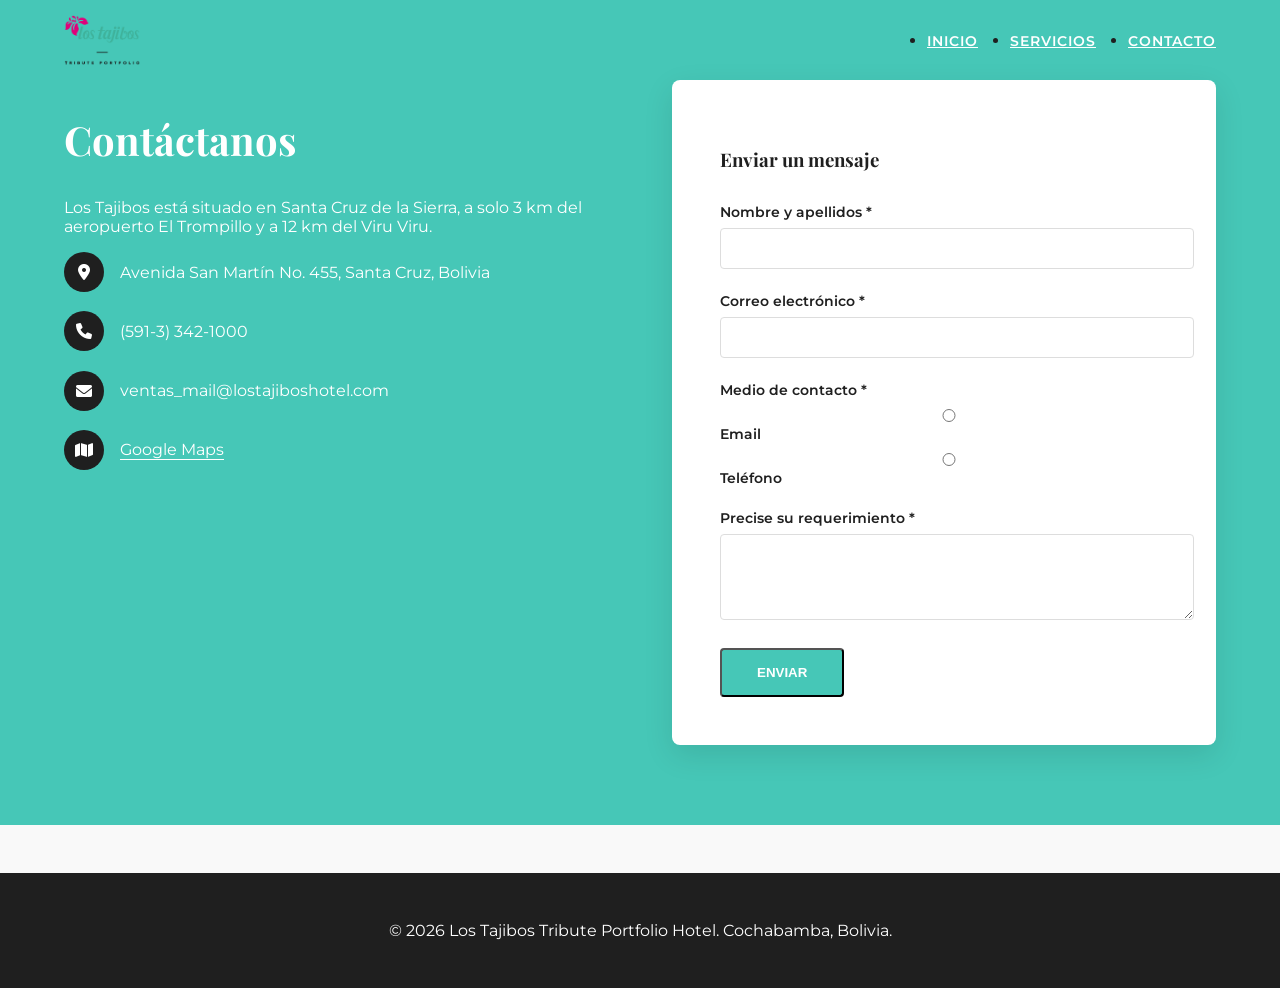
==== contacto.html @ dcb565dd "contact page" ====
<!DOCTYPE html>
<html lang="es">
<head>
    <meta charset="UTF-8">
    <meta name="viewport" content="width=device-width, initial-scale=1.0">
    <title>Contacto | Los Tajibos Hotel</title>
    <link href="https://fonts.googleapis.com/css2?family=Montserrat:wght@400;600&family=Playfair+Display:wght@700&display=swap" rel="stylesheet">
    <link rel="stylesheet" href="https://cdnjs.cloudflare.com/ajax/libs/font-awesome/6.0.0/css/all.min.css">
    <link rel="stylesheet" href="css/style.css">
</head>
<body>
    <header class="header" id="header">
        <nav class="nav container">
            <a href="index.html" class="nav__logo">
                <img src="images/logo-tajibos.png" alt="Logo Los Tajibos">
            </a>
            <ul class="nav__list" id="nav-menu">
                <li><a href="index.html" class="nav__link">Inicio</a></li>
                <li><a href="servicios.html" class="nav__link">Servicios</a></li>
                <li><a href="contacto.html" class="nav__link active">Contacto</a></li>
            </ul>
            <div class="nav__toggle" id="nav-toggle"><i class="fas fa-bars"></i></div>
        </nav>
    </header>

    <main class="contact-page">
        <section class="contact-hero section-padding">
            <div class="container contact-grid">
                <div class="contact-info">
                    <h2 class="contact-info__title">Contáctanos</h2>
                    <p>Los Tajibos está situado en Santa Cruz de la Sierra, a solo 3 km del aeropuerto El Trompillo y a 12 km del Viru Viru.</p>
                    
                    <ul class="contact-info__list">
                        <li><i class="fas fa-map-marker-alt"></i> Avenida San Martín No. 455, Santa Cruz, Bolivia</li>
                        <li><i class="fas fa-phone"></i> (591-3) 342-1000</li>
                        <li><i class="fas fa-envelope"></i> ventas_mail@lostajiboshotel.com</li>
                        <li><i class="fas fa-map"></i> <a href="#">Google Maps</a></li>
                    </ul>
                </div>

                <div class="contact-card">
                    <h3>Enviar un mensaje</h3>
                    <form id="contact-form" class="contact-form">
                        <div class="form__group">
                            <label for="nombre">Nombre y apellidos *</label>
                            <input type="text" id="nombre" name="nombre" required>
                        </div>
                        <div class="form__group">
                            <label for="email">Correo electrónico *</label>
                            <input type="email" id="email" name="email" required>
                        </div>
                        <div class="form__group">
                            <label>Medio de contacto *</label>
                            <div class="form__radio">
                                <input type="radio" name="medio" value="email" id="r-email"> <label for="r-email">Email</label>
                                <input type="radio" name="medio" value="tel" id="r-tel"> <label for="r-tel">Teléfono</label>
                            </div>
                        </div>
                        <div class="form__group">
                            <label for="mensaje">Precise su requerimiento *</label>
                            <textarea id="mensaje" rows="4" required></textarea>
                        </div>
                        <button type="submit" class="btn btn--primary">ENVIAR</button>
                    </form>
                    <div id="form-feedback" class="form-feedback"></div>
                </div>
            </div>
        </section>

    
    </main>

    <footer class="footer">
        <div class="container text-center">
            <p>&copy; 2026 Los Tajibos Tribute Portfolio Hotel. Cochabamba, Bolivia.</p>
        </div>
    </footer>
    <script src="js/main.js"></script>
</body>
</html>
---- css/style.css ----
@charset "UTF-8";
.header {
  width: 100%;
  background-color: transparent;
  position: fixed;
  top: 0;
  left: 0;
  z-index: 1000;
  transition: 0.4s;
}
.header.header--scroll {
  background-color: #ffffff;
  box-shadow: 0 2px 10px rgba(0, 0, 0, 0.1);
  height: 70px;
}
.header.header--scroll .nav__link {
  color: #1F1F1F;
}
.header.header--scroll .nav__link::after {
  background-color: #46C7B7;
}
.header.header--scroll .nav__link.active {
  color: #46C7B7;
}
.header.header--scroll .nav__toggle {
  color: #1F1F1F;
}
.header.header--scroll .logo-white {
  display: none;
}
.header.header--scroll .logo-color {
  display: block;
}

.nav {
  height: 80px;
  display: flex;
  justify-content: space-between;
  align-items: center;
  transition: height 0.4s;
}
.header--scroll .nav {
  height: 70px;
}
.nav__logo {
  display: flex;
  align-items: center;
}
.nav__logo img {
  height: 50px;
  transition: 0.4s;
}
.nav__logo .logo-color {
  display: none;
}
.nav__logo .logo-white {
  display: block;
}
.nav__list {
  display: flex;
  gap: 2rem;
}
.nav__link {
  color: white;
  text-transform: uppercase;
  font-weight: 600;
  font-size: 0.9rem;
  letter-spacing: 1px;
  position: relative;
  transition: 0.3s;
}
.nav__link::after {
  content: "";
  position: absolute;
  width: 0;
  bottom: -5px;
  left: 0;
  background-color: white;
  transition: width 0.3s;
}
.nav__link:hover::after, .nav__link.active::after {
  width: 100%;
}
.nav__link.active {
  color: white;
}
.nav__btns {
  display: flex;
  align-items: center;
  gap: 1rem;
}
.nav__toggle {
  font-size: 1.2rem;
  color: white;
  cursor: pointer;
  display: none;
}
.nav__close {
  display: none;
}

.btn--small {
  padding: 10px 20px;
  font-size: 0.8rem;
}

@media screen and (max-width: 768px) {
  .nav__menu {
    position: fixed;
    background-color: #ffffff;
    width: 80%;
    height: 100%;
    top: 0;
    right: -100%;
    padding: 4rem;
    box-shadow: -2px 0 10px rgba(0, 0, 0, 0.1);
    transition: right 0.4s;
    flex-direction: column;
    z-index: 1001;
  }
  .nav__menu.show-menu {
    right: 0;
  }
  .nav__list {
    flex-direction: column;
    gap: 2rem;
    text-align: center;
  }
  .nav__link {
    color: #1F1F1F;
  }
  .nav__link.active {
    color: #46C7B7;
  }
  .nav__link::after {
    background-color: #46C7B7;
  }
  .nav__toggle {
    display: block;
  }
  .nav__close {
    display: block;
    position: absolute;
    top: 1.5rem;
    right: 1.5rem;
    font-size: 1.5rem;
    color: #1F1F1F;
    cursor: pointer;
  }
  .nav__book {
    display: none;
  }
}
/* SECCIÓN HERO (Tu imagen fondo.jpg) */
.hero {
  height: 100vh;
  display: flex;
  align-items: center;
  justify-content: center;
  text-align: center;
  color: white;
  position: relative;
  padding-top: 80px;
  background: linear-gradient(rgba(0, 0, 0, 0.4), rgba(0, 0, 0, 0.4)), url("../images/fondo.jpg") no-repeat center/cover;
}
.hero__content {
  max-width: 900px;
  z-index: 2;
}
.hero__title {
  font-family: "Playfair Display", serif;
  font-size: 4rem;
  margin: 1rem 0 2rem;
  text-shadow: 2px 2px 10px rgba(0, 0, 0, 0.5);
}
.hero__subtitle {
  font-family: "Montserrat", sans-serif;
  letter-spacing: 3px;
  font-size: 0.9rem;
}

/* SECCIÓN BIENVENIDA */
.welcome {
  display: flex;
  flex-wrap: wrap;
  background-color: #1a4731;
  color: white;
}
.welcome__container {
  display: flex;
  flex-wrap: wrap;
  width: 100%;
}
.welcome__data {
  flex: 1;
  padding: 5rem 10%;
  min-width: 300px;
  display: flex;
  flex-direction: column;
  justify-content: center;
}
.welcome__data h2 {
  font-family: "Playfair Display", serif;
  font-size: 2.5rem;
  margin-bottom: 1.5rem;
}
.welcome__data .welcome__tag {
  text-transform: uppercase;
  font-size: 0.8rem;
  letter-spacing: 2px;
  display: block;
  margin-bottom: 0.5rem;
}
.welcome__img {
  flex: 1;
  min-width: 300px;
}
.welcome__img img {
  width: 100%;
  height: 100%;
  object-fit: cover;
  display: block;
}

/* SECCIÓN HABITACIONES (3 COLUMNAS RESTAURADAS) */
.rooms__subtitle {
  text-transform: uppercase;
  font-size: 0.9rem;
  letter-spacing: 2px;
  color: #666666;
}
.rooms__title {
  font-family: "Playfair Display", serif;
  font-size: 3rem;
  margin-bottom: 3rem;
}
.rooms__grid {
  display: grid;
  gap: 2rem;
  grid-template-columns: repeat(auto-fit, minmax(300px, 1fr));
}

.room-card {
  background: white;
  box-shadow: 0 4px 15px rgba(0, 0, 0, 0.1);
  transition: transform 0.3s ease;
}
.room-card:hover {
  transform: translateY(-5px);
}
.room-card__img-box {
  position: relative;
  overflow: hidden;
}
.room-card__img-box img {
  width: 100%;
  display: block;
}
.room-card__specs {
  position: absolute;
  bottom: 0;
  width: 100%;
  background: rgba(0, 0, 0, 0.8);
  display: flex;
  justify-content: space-around;
  padding: 12px 0;
  color: white;
  font-size: 0.8rem;
}
.room-card__data {
  padding: 2rem;
}
.room-card__data h3 {
  font-family: "Playfair Display", serif;
  font-size: 1.5rem;
  margin-bottom: 1rem;
  color: #1F1F1F;
}
.room-card__footer {
  display: flex;
  justify-content: space-between;
  align-items: center;
  margin-top: 1.5rem;
}
.room-card__footer a {
  text-decoration: none;
  color: #1F1F1F;
  font-size: 0.9rem;
}
.room-card__footer .bold {
  font-weight: 700;
  color: #46C7B7;
}

/* SECCIÓN SERVICIOS (INFO NO SE CORTA - CORREGIDO FINAL) */
.services__subtitle {
  text-transform: uppercase;
  letter-spacing: 2px;
  font-size: 0.9rem;
}
.services__title {
  font-family: "Playfair Display", serif;
  font-size: 2.5rem;
  margin-bottom: 3rem;
}
.services__grid {
  display: grid;
  gap: 1.5rem;
  gap: 1.5rem;
  grid-template-columns: repeat(auto-fit, minmax(300px, 1fr));
  justify-content: center;
}

.service-item {
  position: relative;
  height: 580px;
  background-size: cover;
  background-position: center;
  overflow: hidden;
  cursor: pointer;
  color: white;
}
.service-item::before {
  content: "";
  position: absolute;
  top: 0;
  left: 0;
  width: 100%;
  height: 100%;
  background: rgba(0, 0, 0, 0.3);
  transition: 0.4s;
}
.service-item__content {
  position: absolute;
  top: 50%;
  left: 50%;
  transform: translate(-50%, -50%);
  text-align: center;
  width: 100%;
  transition: 0.4s;
  z-index: 2;
}
.service-item__content i {
  font-size: 2.5rem;
  margin-bottom: 1rem;
  display: block;
}
.service-item__content h3 {
  font-family: "Playfair Display", serif;
  font-size: 1.5rem;
}
.service-item__info {
  position: absolute;
  top: 0;
  left: 0;
  width: 100%;
  height: 100%;
  background: rgba(0, 0, 0, 0.85);
  display: flex;
  flex-direction: column;
  justify-content: center;
  align-items: center;
  text-align: center;
  opacity: 0;
  transition: 0.4s;
  z-index: 3;
}
.service-item__info i {
  font-size: 2rem;
  margin-bottom: 1rem;
  color: #46C7B7;
}
.service-item__info h3 {
  font-family: "Playfair Display", serif;
  margin-bottom: 0.8rem;
  font-size: 1.3rem;
}
.service-item__info p {
  font-size: 0.9rem;
  line-height: 1.4;
  margin: 0;
  font-family: "Montserrat", sans-serif;
}
.service-item:hover .service-item__content, .service-item.is-active .service-item__content {
  opacity: 0;
}
.service-item:hover .service-item__info, .service-item.is-active .service-item__info {
  opacity: 1;
}

.footer {
  background-color: #1F1F1F;
  color: #ffffff;
  padding: 2rem 0;
  text-align: center;
  margin-top: 3rem;
}
.footer__grid {
  display: flex;
  flex-direction: column;
  align-items: center;
  gap: 1rem;
}
.footer__nav {
  display: flex;
  gap: 1.5rem;
}
.footer__nav a {
  color: #ffffff;
  text-decoration: none;
  font-size: 0.9rem;
}
.footer__nav a:hover {
  color: #46C7B7;
}

.contact-page {
  background-color: #46C7B7;
}

.contact-grid {
  display: grid;
  grid-template-columns: repeat(auto-fit, minmax(320px, 1fr));
  gap: 4rem;
  align-items: start;
  color: white;
}

.contact-info__title {
  font-family: "Playfair Display", serif;
  font-size: 2.5rem;
  margin-bottom: 2rem;
}
.contact-info__list {
  list-style: none;
  padding: 0;
}
.contact-info__list li {
  display: flex;
  align-items: center;
  gap: 1rem;
  margin-bottom: 1.2rem;
}
.contact-info__list li i {
  color: white;
  background: #1F1F1F;
  padding: 10px;
  border-radius: 50%;
  width: 20px;
  height: 20px;
  display: flex;
  justify-content: center;
  align-items: center;
}
.contact-info__list li a {
  color: white;
  text-decoration: none;
  border-bottom: 1px solid white;
}

.contact-card {
  background: white;
  padding: 3rem;
  color: #1F1F1F;
  border-radius: 8px;
  box-shadow: 0 10px 30px rgba(0, 0, 0, 0.1);
}
.contact-card h3 {
  font-family: "Playfair Display", serif;
  margin-bottom: 2rem;
}

.form__group {
  margin-bottom: 1.5rem;
}
.form__group label {
  display: block;
  margin-bottom: 0.5rem;
  font-size: 0.85rem;
  font-weight: 600;
}
.form__group input, .form__group textarea {
  width: 100%;
  padding: 12px;
  border: 1px solid #ddd;
  border-radius: 4px;
}
.form__group input:focus, .form__group textarea:focus {
  border-color: #46C7B7;
  outline: none;
}

.form-feedback {
  margin-top: 1rem;
  padding: 1rem;
  border-radius: 4px;
  display: none;
}
.form-feedback.success {
  background: #d4edda;
  color: #155724;
  display: block;
}
.form-feedback.error {
  background: #f8d7da;
  color: #721c24;
  display: block;
}

.follow-us {
  background-color: #f9f9f9;
}
.follow-us__subtitle {
  text-transform: uppercase;
  letter-spacing: 3px;
  font-size: 0.9rem;
  color: #666666;
  margin-bottom: 0.5rem;
}
.follow-us__title {
  font-family: "Playfair Display", serif;
  font-size: 3rem;
  color: #1a4731;
  margin-bottom: 4rem;
}
.follow-us__social {
  display: flex;
  justify-content: center;
  gap: 2rem;
  flex-wrap: wrap;
}

.social-icon {
  display: flex;
  flex-direction: column;
  align-items: center;
  gap: 1rem;
  text-decoration: none;
  color: #1a4731;
  transition: transform 0.3s ease, color 0.3s ease;
  width: 120px;
}
.social-icon i {
  font-size: 2.5rem;
  transition: transform 0.3s ease;
}
.social-icon__name {
  font-size: 0.9rem;
  font-weight: 600;
  opacity: 0.7;
  transition: opacity 0.3s ease;
}
.social-icon:hover {
  transform: translateY(-10px);
  color: #46C7B7;
}
.social-icon:hover i {
  transform: scale(1.1);
}
.social-icon:hover .social-icon__name {
  opacity: 1;
}

body {
  margin: 0;
  font-family: "Montserrat", sans-serif;
  color: #1F1F1F;
  background-color: #f9f9f9;
}

.container {
  width: 90%;
  max-width: 1200px;
  margin: 0 auto;
}

.grid {
  display: grid;
  gap: 2rem;
}

.section-padding {
  padding: 80px 0;
}

.text-center {
  text-align: center;
}

.btn {
  padding: 15px 35px;
  text-decoration: none;
  font-weight: bold;
  display: inline-block;
  transition: 0.3s;
  border-radius: 4px;
}
.btn--primary {
  background-color: #46C7B7;
  color: white;
}
.btn--primary:hover {
  background-color: rgb(50.6556016598, 167.3443983402, 152.8713692946);
}
.btn--outline-white {
  border: 2px solid white;
  color: white;
}
.btn--outline-white:hover {
  background-color: white;
  color: #1a4731;
}
.btn--outline-dark {
  border: 2px solid #1F1F1F;
  color: #1F1F1F;
  margin-top: 2rem;
}
.btn--outline-dark:hover {
  background-color: #1F1F1F;
  color: white;
}

/*# sourceMappingURL=style.css.map */
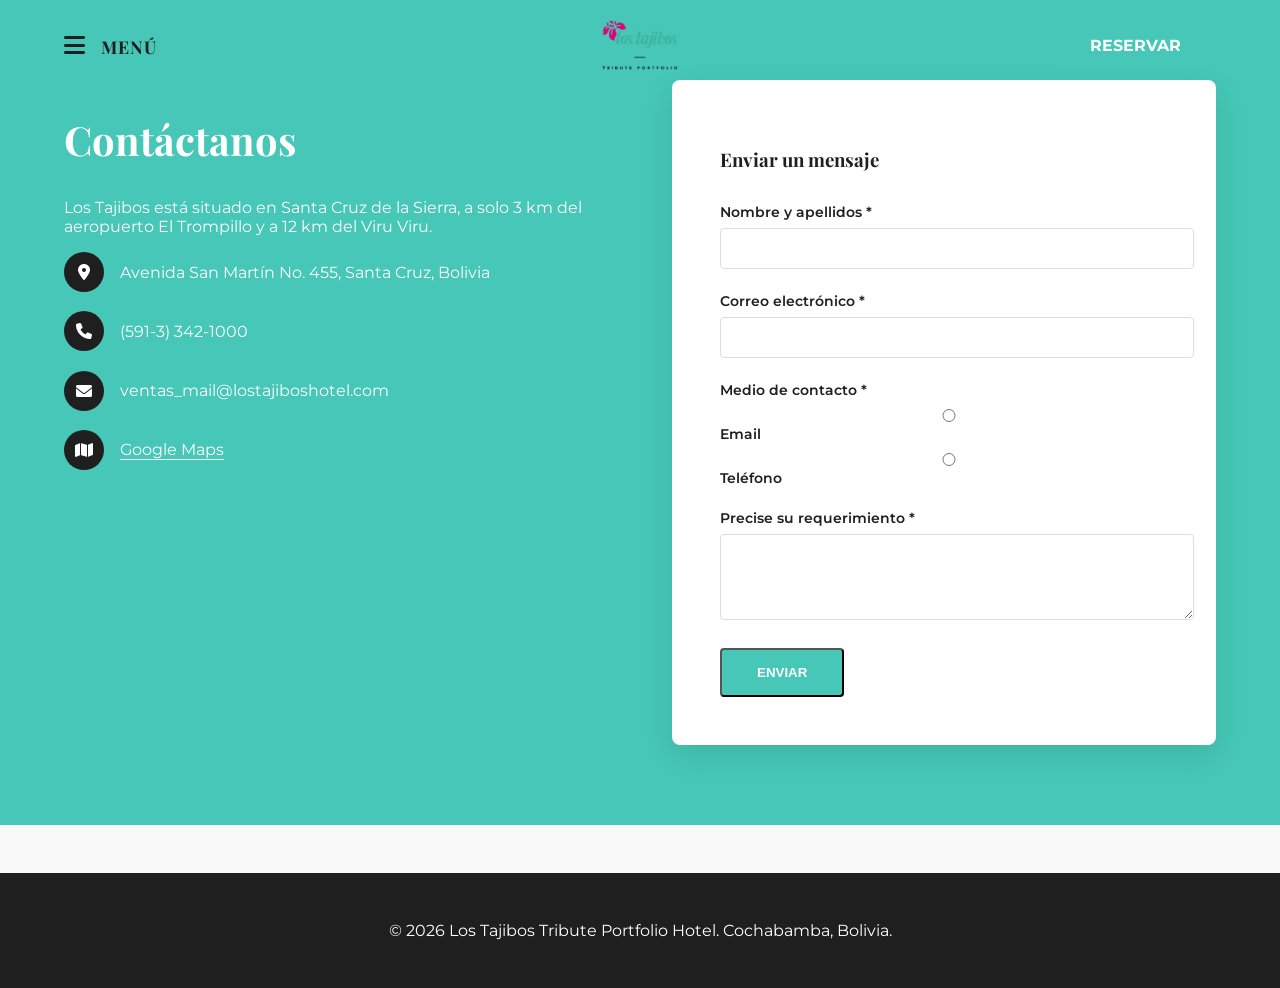
==== commit 26bd68e2: "fix: header and gap" ====
--- a/contacto.html
+++ b/contacto.html
@@ -11,15 +11,30 @@
 <body>
     <header class="header" id="header">
         <nav class="nav container">
+            
+            <div class="nav__toggle" id="nav-toggle">
+                <i class="fas fa-bars"></i>
+                <span class="toggle-text">MENÚ</span>
+            </div>
+
             <a href="index.html" class="nav__logo">
-                <img src="images/logo-tajibos.png" alt="Logo Los Tajibos">
-            </a>
-            <ul class="nav__list" id="nav-menu">
-                <li><a href="index.html" class="nav__link">Inicio</a></li>
-                <li><a href="servicios.html" class="nav__link">Servicios</a></li>
-                <li><a href="contacto.html" class="nav__link active">Contacto</a></li>
-            </ul>
-            <div class="nav__toggle" id="nav-toggle"><i class="fas fa-bars"></i></div>
+                <img src="images/logo-tajibos.png" alt="Logo Los Tajibos" class="logo-color">
+                <img src="images/logo-tajibos-white.png" alt="Logo Los Tajibos" class="logo-white" style="display:none;"> </a>
+
+            <div class="nav__btns">
+                <a href="contacto.html" class="btn btn--primary btn--small nav__book">RESERVAR</a>
+            </div>
+
+            <div class="nav__menu" id="nav-menu">
+                <div class="nav__close" id="nav-close"><i class="fas fa-times"></i></div>
+                
+                <ul class="nav__list">
+                    <li><a href="index.html" class="nav__link">Inicio</a></li>
+                    <li><a href="servicios.html" class="nav__link">Servicios</a></li>
+                    <li><a href="contacto.html" class="nav__link active">Contacto</a></li>
+                </ul>
+            </div>
+
         </nav>
     </header>
 
--- a/css/style.css
+++ b/css/style.css
@@ -11,18 +11,9 @@
 .header.header--scroll {
   background-color: #ffffff;
   box-shadow: 0 2px 10px rgba(0, 0, 0, 0.1);
-  height: 70px;
-}
-.header.header--scroll .nav__link {
-  color: #1F1F1F;
-}
-.header.header--scroll .nav__link::after {
-  background-color: #46C7B7;
-}
-.header.header--scroll .nav__link.active {
-  color: #46C7B7;
-}
-.header.header--scroll .nav__toggle {
+  height: 80px;
+}
+.header.header--scroll .nav__toggle, .header.header--scroll .nav__link {
   color: #1F1F1F;
 }
 .header.header--scroll .logo-white {
@@ -33,16 +24,16 @@
 }
 
 .nav {
-  height: 80px;
+  height: 90px;
   display: flex;
   justify-content: space-between;
   align-items: center;
-  transition: height 0.4s;
-}
-.header--scroll .nav {
-  height: 70px;
+  position: relative;
 }
 .nav__logo {
+  position: absolute;
+  left: 50%;
+  transform: translateX(-50%);
   display: flex;
   align-items: center;
 }
@@ -50,108 +41,97 @@
   height: 50px;
   transition: 0.4s;
 }
-.nav__logo .logo-color {
-  display: none;
-}
-.nav__logo .logo-white {
-  display: block;
+.nav__toggle {
+  font-size: 1.5rem;
+  color: #1F1F1F;
+  cursor: pointer;
+  display: flex;
+  align-items: center;
+  gap: 1rem;
+  transition: 0.3s;
+}
+.nav__toggle .toggle-text {
+  font-family: "Playfair Display", serif;
+  font-size: 1.1rem;
+  font-weight: 700;
+  letter-spacing: 1px;
+  margin-top: 3px;
+}
+.nav__toggle:hover {
+  opacity: 0.7;
+}
+.nav__menu {
+  position: fixed;
+  background-color: #ffffff;
+  width: 250px;
+  max-width: 60%;
+  height: 100vh;
+  top: 0;
+  left: -100%;
+  padding: 6rem 3rem;
+  box-shadow: 5px 0 15px rgba(0, 0, 0, 0.1);
+  transition: left 0.4s cubic-bezier(0.77, 0, 0.175, 1);
+  display: flex;
+  flex-direction: column;
+  z-index: 1001;
+}
+.nav__menu.show-menu {
+  left: 0;
 }
 .nav__list {
   display: flex;
-  gap: 2rem;
+  flex-direction: column;
+  gap: 2.5rem;
+  list-style: none;
+  padding: 0;
 }
 .nav__link {
-  color: white;
+  color: #1F1F1F;
   text-transform: uppercase;
   font-weight: 600;
-  font-size: 0.9rem;
-  letter-spacing: 1px;
+  font-size: 1.1rem;
+  letter-spacing: 2px;
   position: relative;
   transition: 0.3s;
+  text-decoration: none;
+  display: inline-block;
 }
 .nav__link::after {
   content: "";
   position: absolute;
   width: 0;
+  height: 2px;
   bottom: -5px;
   left: 0;
-  background-color: white;
+  background-color: #46C7B7;
   transition: width 0.3s;
 }
 .nav__link:hover::after, .nav__link.active::after {
   width: 100%;
 }
 .nav__link.active {
-  color: white;
-}
-.nav__btns {
-  display: flex;
-  align-items: center;
-  gap: 1rem;
-}
-.nav__toggle {
-  font-size: 1.2rem;
-  color: white;
+  color: #46C7B7;
+}
+.nav__close {
+  position: absolute;
+  top: 2rem;
+  right: 2rem;
+  font-size: 2rem;
+  color: #1F1F1F;
   cursor: pointer;
-  display: none;
-}
-.nav__close {
-  display: none;
-}
-
-.btn--small {
-  padding: 10px 20px;
-  font-size: 0.8rem;
-}
-
-@media screen and (max-width: 768px) {
-  .nav__menu {
-    position: fixed;
-    background-color: #ffffff;
-    width: 80%;
-    height: 100%;
-    top: 0;
-    right: -100%;
-    padding: 4rem;
-    box-shadow: -2px 0 10px rgba(0, 0, 0, 0.1);
-    transition: right 0.4s;
-    flex-direction: column;
-    z-index: 1001;
-  }
-  .nav__menu.show-menu {
-    right: 0;
-  }
-  .nav__list {
-    flex-direction: column;
-    gap: 2rem;
-    text-align: center;
-  }
-  .nav__link {
-    color: #1F1F1F;
-  }
-  .nav__link.active {
-    color: #46C7B7;
-  }
-  .nav__link::after {
-    background-color: #46C7B7;
-  }
-  .nav__toggle {
-    display: block;
-  }
-  .nav__close {
-    display: block;
-    position: absolute;
-    top: 1.5rem;
-    right: 1.5rem;
-    font-size: 1.5rem;
-    color: #1F1F1F;
-    cursor: pointer;
-  }
+  transition: 0.3s;
+}
+.nav__close:hover {
+  color: #46C7B7;
+  transform: rotate(90deg);
+}
+
+@media screen and (max-width: 468px) {
   .nav__book {
     display: none;
   }
 }
-/* SECCIÓN HERO (Tu imagen fondo.jpg) */
+/* SECCIÓN HERO */
 .hero {
   height: 100vh;
   display: flex;
@@ -160,7 +140,6 @@
   text-align: center;
   color: white;
   position: relative;
-  padding-top: 80px;
   background: linear-gradient(rgba(0, 0, 0, 0.4), rgba(0, 0, 0, 0.4)), url("../images/fondo.jpg") no-repeat center/cover;
 }
 .hero__content {
@@ -222,7 +201,7 @@
   display: block;
 }
 
-/* SECCIÓN HABITACIONES (3 COLUMNAS RESTAURADAS) */
+/* SECCIÓN HABITACIONES */
 .rooms__subtitle {
   text-transform: uppercase;
   font-size: 0.9rem;
@@ -292,7 +271,7 @@
   color: #46C7B7;
 }
 
-/* SECCIÓN SERVICIOS (INFO NO SE CORTA - CORREGIDO FINAL) */
+/* SECCIÓN SERVICIOS CON CARRUSEL */
 .services__subtitle {
   text-transform: uppercase;
   letter-spacing: 2px;
@@ -303,22 +282,55 @@
   font-size: 2.5rem;
   margin-bottom: 3rem;
 }
-.services__grid {
-  display: grid;
-  gap: 1.5rem;
-  gap: 1.5rem;
-  grid-template-columns: repeat(auto-fit, minmax(300px, 1fr));
+
+.carousel {
+  position: relative;
+  display: flex;
+  align-items: center;
+}
+.carousel__window {
+  overflow: hidden;
+  width: 100%;
+  margin: 0 10px;
+}
+.carousel__track {
+  display: flex;
+  gap: 20px;
+  transition: transform 0.5s ease-in-out;
+}
+.carousel__btn {
+  background: white;
+  border: none;
+  width: 50px;
+  height: 50px;
+  border-radius: 50%;
+  box-shadow: 0 4px 12px rgba(0, 0, 0, 0.15);
+  cursor: pointer;
+  z-index: 10;
+  display: flex;
+  align-items: center;
   justify-content: center;
+  font-size: 1.2rem;
+}
+.carousel__btn:hover {
+  background: #46C7B7;
+  color: white;
 }
 
 .service-item {
-  position: relative;
+  min-width: calc(33.333% - 13.4px);
   height: 580px;
   background-size: cover;
   background-position: center;
+  position: relative;
   overflow: hidden;
   cursor: pointer;
   color: white;
+}
+@media (max-width: 768px) {
+  .service-item {
+    min-width: 100%;
+  }
 }
 .service-item::before {
   content: "";
